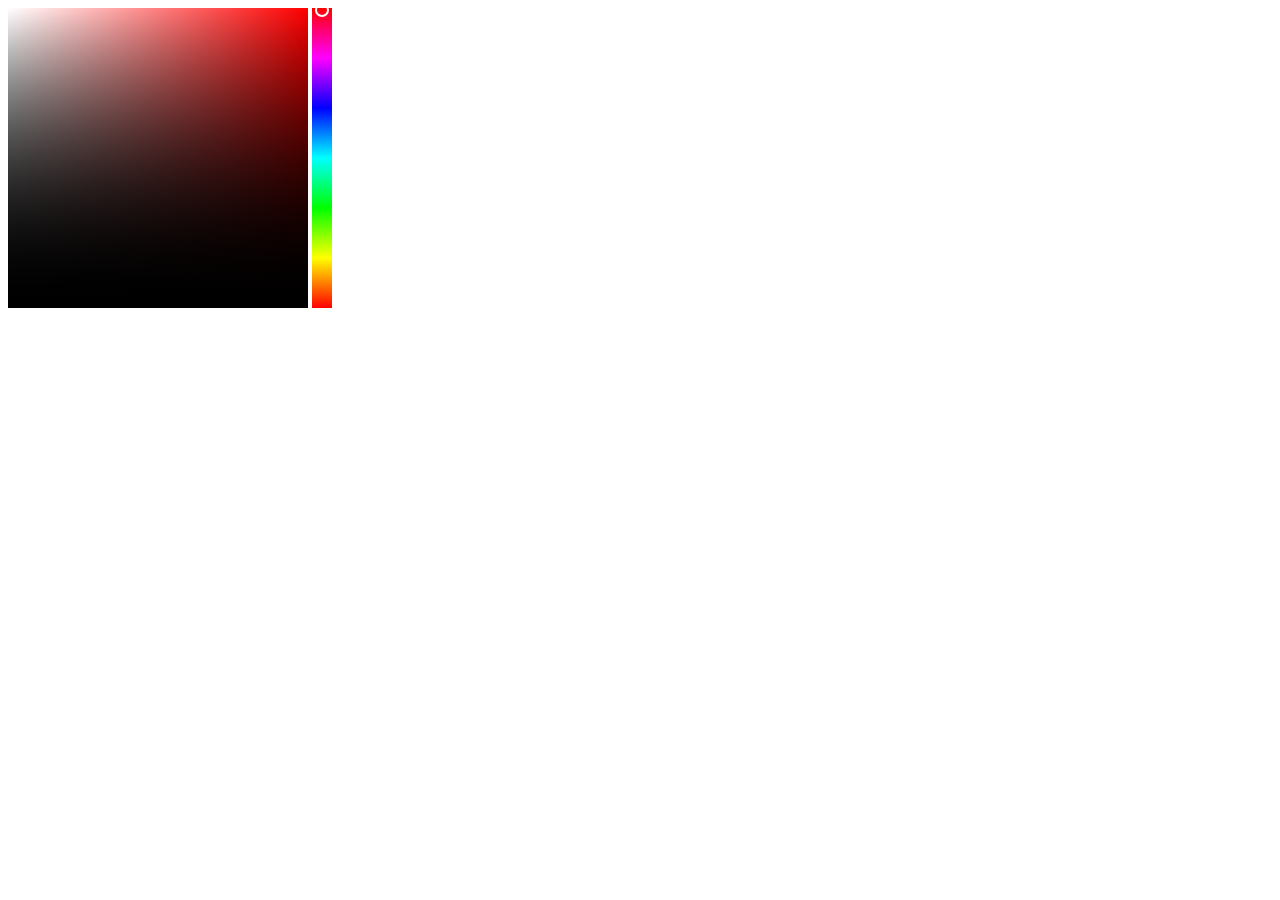
==== UI组件之色彩选择器/index.html @ fc854be6 "ui色彩选择器" ====
<!DOCTYPE html>
<html lang="zh-CN">

<head>
    <title>UI组件之色彩选择器</title>
    <meta charset="UTF-8">
    <meta name="viewport" content="width=device-width, initial-scale=1">
    <link href="css/style.css" rel="stylesheet">
</head>

<body>
    <div class="palette">
        <div class="color-panel">
            <img src="img/bgGradient.png" alt="" width="100%" height="100%">
        </div>
        <div class="color-wheel">
            <div class="rule"></div>
        </div>
    </div>
    <script src="js/index.js">
    </script>
</body>

</html>
---- UI组件之色彩选择器/css/style.css ----
.color-panel {
    width: 300px;
    height: 300px;
    position: relative;
    background-color: rgb(255, 0, 0);
    display: inline-block;
    /*background: -webkit-linear-gradient(top, rgba(255, 0, 0, 0), rgba(255, 0, 0, 1));*/
    /*background: -webkit-linear-gradient(left, hsl(0, 0%, 0%), hsl(0, 0%, 100%)) -webkit-linear-gradient(bottom, hsl(0, 0%, 0%), hsl(0, 100%, 0%));*/
}

.color-panel::before {
    content: '';
    position: absolute;
    top: 0;
    right: 0;
    bottom: 0;
    left: 0;
    background: -webkit-linear-gradient(top, hsla(0, 100%, 100%, 0), hsla(0, 0%, 0%, 1))
}

.color-wheel {
    width: 20px;
    height: 300px;
    display: inline-block;
    position: relative;
    background: -webkit-linear-gradient(top, rgb(255, 0, 0), rgb(255, 0, 255), rgb(0, 0, 255), rgb(0, 255, 255), rgb(0, 255, 0), rgb(255, 255, 0), rgb(255, 0, 0));
}

.color-wheel .rule {
    width: 10px;
    height: 10px;
    border: 2px solid #fff;
    border-radius: 50%;
    position: absolute;
    top: -5px;
    left: 3px;
    -webkit-transition: all .3s ease;
}


/*.color-wheel .rule::before,
.color-wheel .rule::after {
    content: '';
    position: absolute;
    width: 0px;
    height: 0px;
    top: 0;
    border: 5px solid transparent;
}

.color-wheel .rule::before {
    border-left: 5px solid #000;
    left: -5px;
}

.color-wheel .rule::after {
    border-right: 5px solid #000;
    right: -5px;
}*/
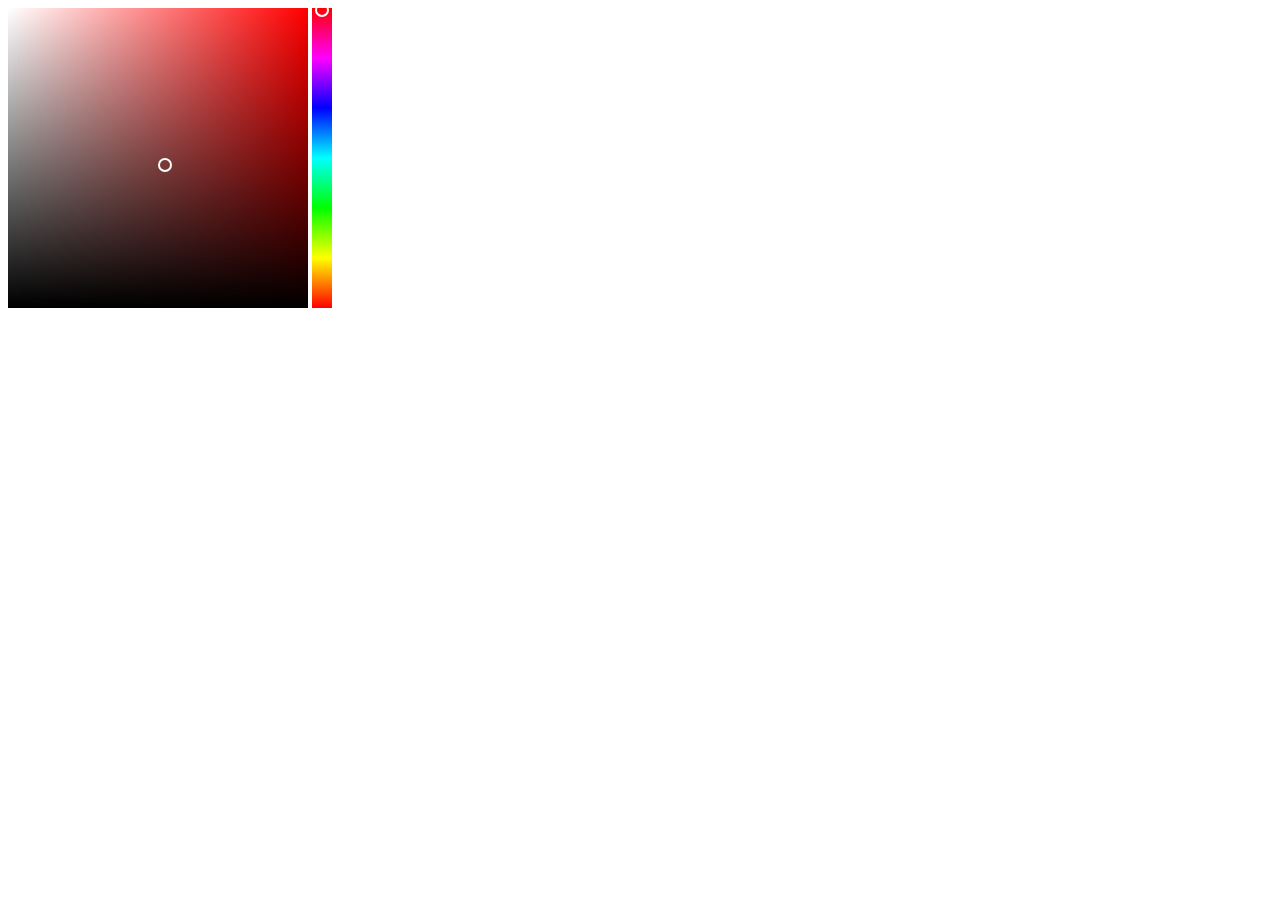
==== commit ab2b8426: "添加rgb转换hsl" ====
--- a/UI组件之色彩选择器/index.html
+++ b/UI组件之色彩选择器/index.html
@@ -11,6 +11,7 @@
 <body>
     <div class="palette">
         <div class="color-panel">
+            <div class="color-point"></div>
             <img src="img/bgGradient.png" alt="" width="100%" height="100%">
         </div>
         <div class="color-wheel">
--- a/UI组件之色彩选择器/css/style.css
+++ b/UI组件之色彩选择器/css/style.css
@@ -8,7 +8,8 @@
     /*background: -webkit-linear-gradient(left, hsl(0, 0%, 0%), hsl(0, 0%, 100%)) -webkit-linear-gradient(bottom, hsl(0, 0%, 0%), hsl(0, 100%, 0%));*/
 }
 
-.color-panel::before {
+
+/*.color-panel::before {
     content: '';
     position: absolute;
     top: 0;
@@ -16,6 +17,17 @@
     bottom: 0;
     left: 0;
     background: -webkit-linear-gradient(top, hsla(0, 100%, 100%, 0), hsla(0, 0%, 0%, 1))
+}*/
+
+.color-panel .color-point {
+    width: 10px;
+    height: 10px;
+    border: 2px solid #fff;
+    border-radius: 50%;
+    position: absolute;
+    top: 50%;
+    left: 50%;
+    -webkit-transition: all .3s ease;
 }
 
 .color-wheel {
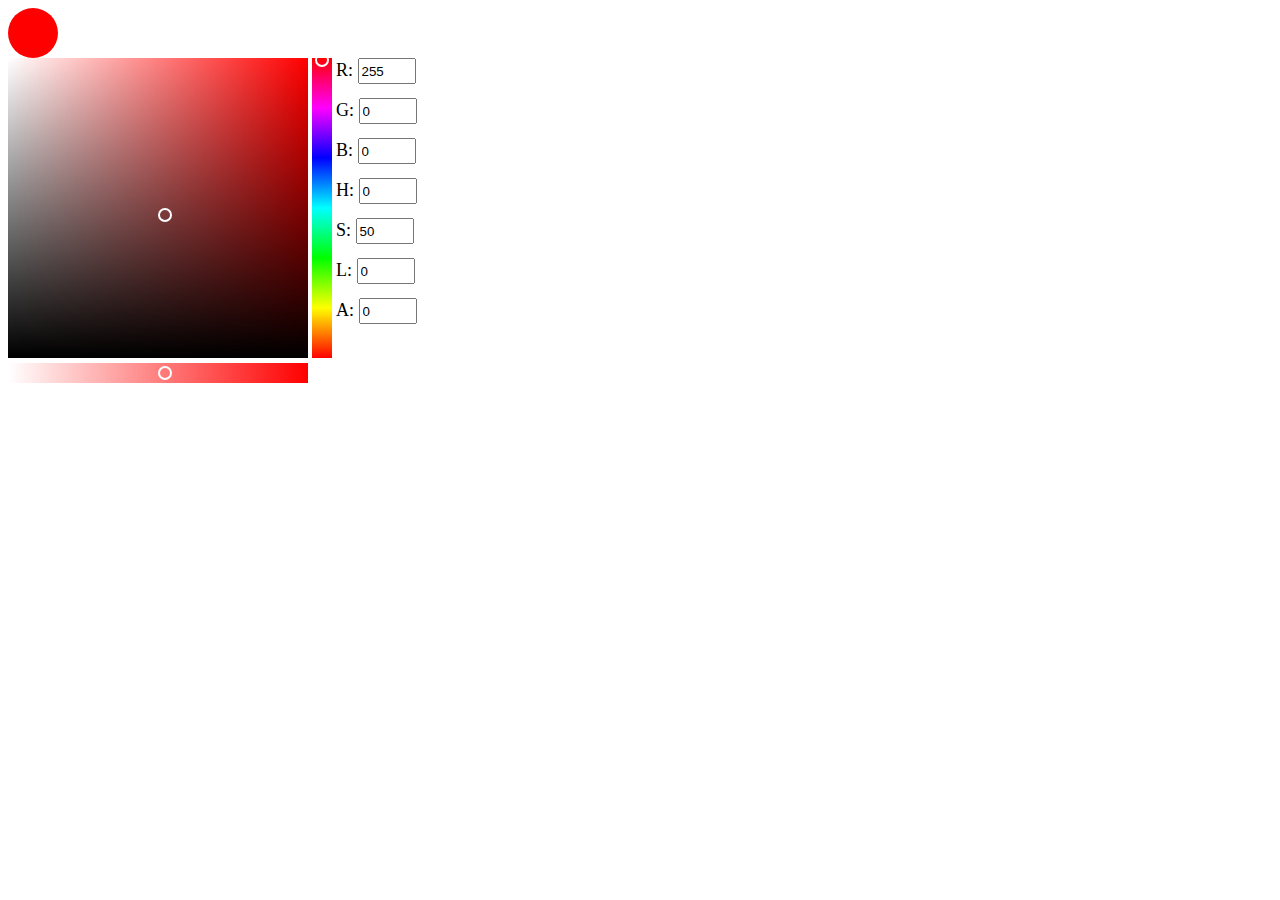
==== commit 3180822b: "色彩选择器" ====
--- a/UI组件之色彩选择器/index.html
+++ b/UI组件之色彩选择器/index.html
@@ -10,6 +10,7 @@
 
 <body>
     <div class="palette">
+        <div class="current-color"></div>
         <div class="color-panel">
             <div class="color-point"></div>
             <img src="img/bgGradient.png" alt="" width="100%" height="100%">
@@ -17,9 +18,42 @@
         <div class="color-wheel">
             <div class="rule"></div>
         </div>
+        <div class="input-group">
+            <div class="group">
+                <label for="">R:</label>
+                <input type="number" name="R" value="255" max="255" min="0">
+            </div>
+            <div class="group">
+                <label for="">G:</label>
+                <input type="number" name="G" value="0" max="255" min="0">
+            </div>
+            <div class="group">
+                <label for="">B:</label>
+                <input type="number" name="B" value="0" max="255" min="0">
+            </div>
+            <div class="group">
+                <label for="">H:</label>
+                <input type="number" name="H" value="0" max="360" min="0">
+            </div>
+            <div class="group">
+                <label for="">S:</label>
+                <input type="number" name="S" value="50" max="100" min="0">
+            </div>
+            <div class="group">
+                <label for="">L:</label>
+                <input type="number" name="L" value="0" max="100" min="0">
+            </div>
+            <div class="group">
+                <label for="">A:</label>
+                <input type="number" name="A" value="0" max="100" min="0">
+            </div>
+        </div>
+        <div class="alpha-select">
+            <div class="alpha-rule"></div>
+        </div>
     </div>
-    <script src="js/index.js">
-    </script>
+    <script src="js/color.js"></script>
+    <script src="js/index.js"></script>
 </body>
 
 </html>--- a/UI组件之色彩选择器/css/style.css
+++ b/UI组件之色彩选择器/css/style.css
@@ -1,9 +1,17 @@
+.current-color {
+    width: 50px;
+    height: 50px;
+    border-radius: 50%;
+    background-color: rgb(255, 0, 0);
+}
+
 .color-panel {
     width: 300px;
     height: 300px;
     position: relative;
     background-color: rgb(255, 0, 0);
     display: inline-block;
+    vertical-align: top;
     /*background: -webkit-linear-gradient(top, rgba(255, 0, 0, 0), rgba(255, 0, 0, 1));*/
     /*background: -webkit-linear-gradient(left, hsl(0, 0%, 0%), hsl(0, 0%, 100%)) -webkit-linear-gradient(bottom, hsl(0, 0%, 0%), hsl(0, 100%, 0%));*/
 }
@@ -34,6 +42,7 @@
     width: 20px;
     height: 300px;
     display: inline-block;
+    vertical-align: top;
     position: relative;
     background: -webkit-linear-gradient(top, rgb(255, 0, 0), rgb(255, 0, 255), rgb(0, 0, 255), rgb(0, 255, 255), rgb(0, 255, 0), rgb(255, 255, 0), rgb(255, 0, 0));
 }
@@ -47,6 +56,41 @@
     top: -5px;
     left: 3px;
     -webkit-transition: all .3s ease;
+}
+
+.alpha-select {
+    width: 300px;
+    height: 20px;
+    background: -webkit-linear-gradient(left, rgba(255, 0, 0, 0), rgba(255, 0, 0, 1));
+    margin-top: 5px;
+    position: relative;
+}
+
+.alpha-rule {
+    width: 10px;
+    height: 10px;
+    border: 2px solid #fff;
+    border-radius: 50%;
+    position: absolute;
+    top: 3px;
+    left: 50%;
+    -webkit-transition: all .3s ease;
+}
+
+.input-group {
+    width: 100px;
+    display: inline-block;
+    vertical-align: top;
+    font-size: 18px;
+}
+
+.input-group .group {
+    height: 40px;
+}
+
+.group input {
+    width: 50px;
+    height: 20px;
 }
 
 
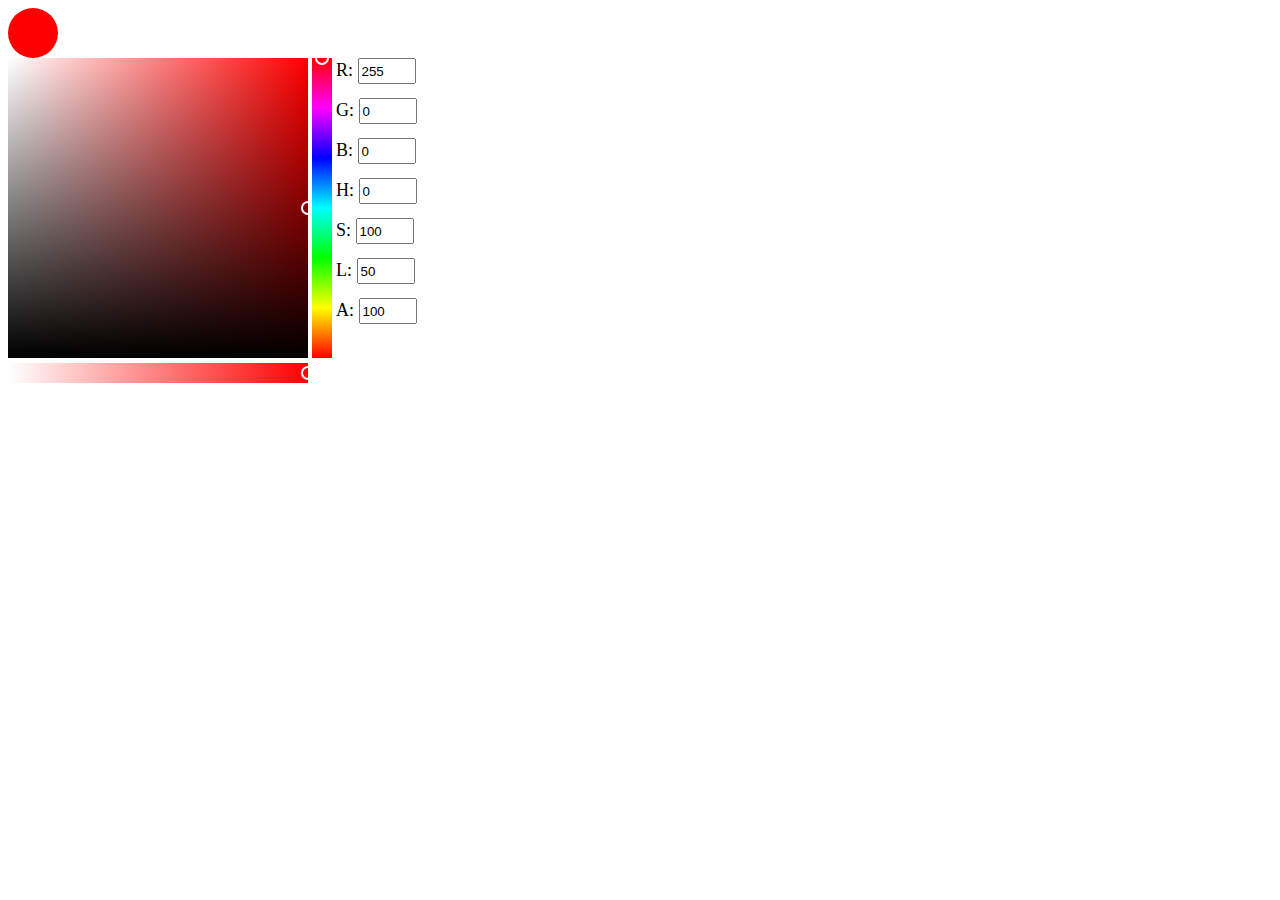
==== commit d9724d7a: "完成·。~" ====
--- a/UI组件之色彩选择器/index.html
+++ b/UI组件之色彩选择器/index.html
@@ -53,7 +53,10 @@
         </div>
     </div>
     <script src="js/color.js"></script>
-    <script src="js/index.js"></script>
+    <script src="js/ColorWheel.js"></script>
+    <script src="js/ColorPanel.js"></script>
+    <script src="js/ColorAlpha.js"></script>
+    <script src="js/handle.js"></script>
 </body>
 
 </html>--- a/UI组件之色彩选择器/css/style.css
+++ b/UI组件之色彩选择器/css/style.css
@@ -9,10 +9,9 @@
     width: 300px;
     height: 300px;
     position: relative;
-    background-color: rgb(255, 0, 0);
     display: inline-block;
     vertical-align: top;
-    /*background: -webkit-linear-gradient(top, rgba(255, 0, 0, 0), rgba(255, 0, 0, 1));*/
+    background: -webkit-linear-gradient(top, rgba(255, 0, 0, 0), rgba(255, 0, 0, 1));
     /*background: -webkit-linear-gradient(left, hsl(0, 0%, 0%), hsl(0, 0%, 100%)) -webkit-linear-gradient(bottom, hsl(0, 0%, 0%), hsl(0, 100%, 0%));*/
 }
 
